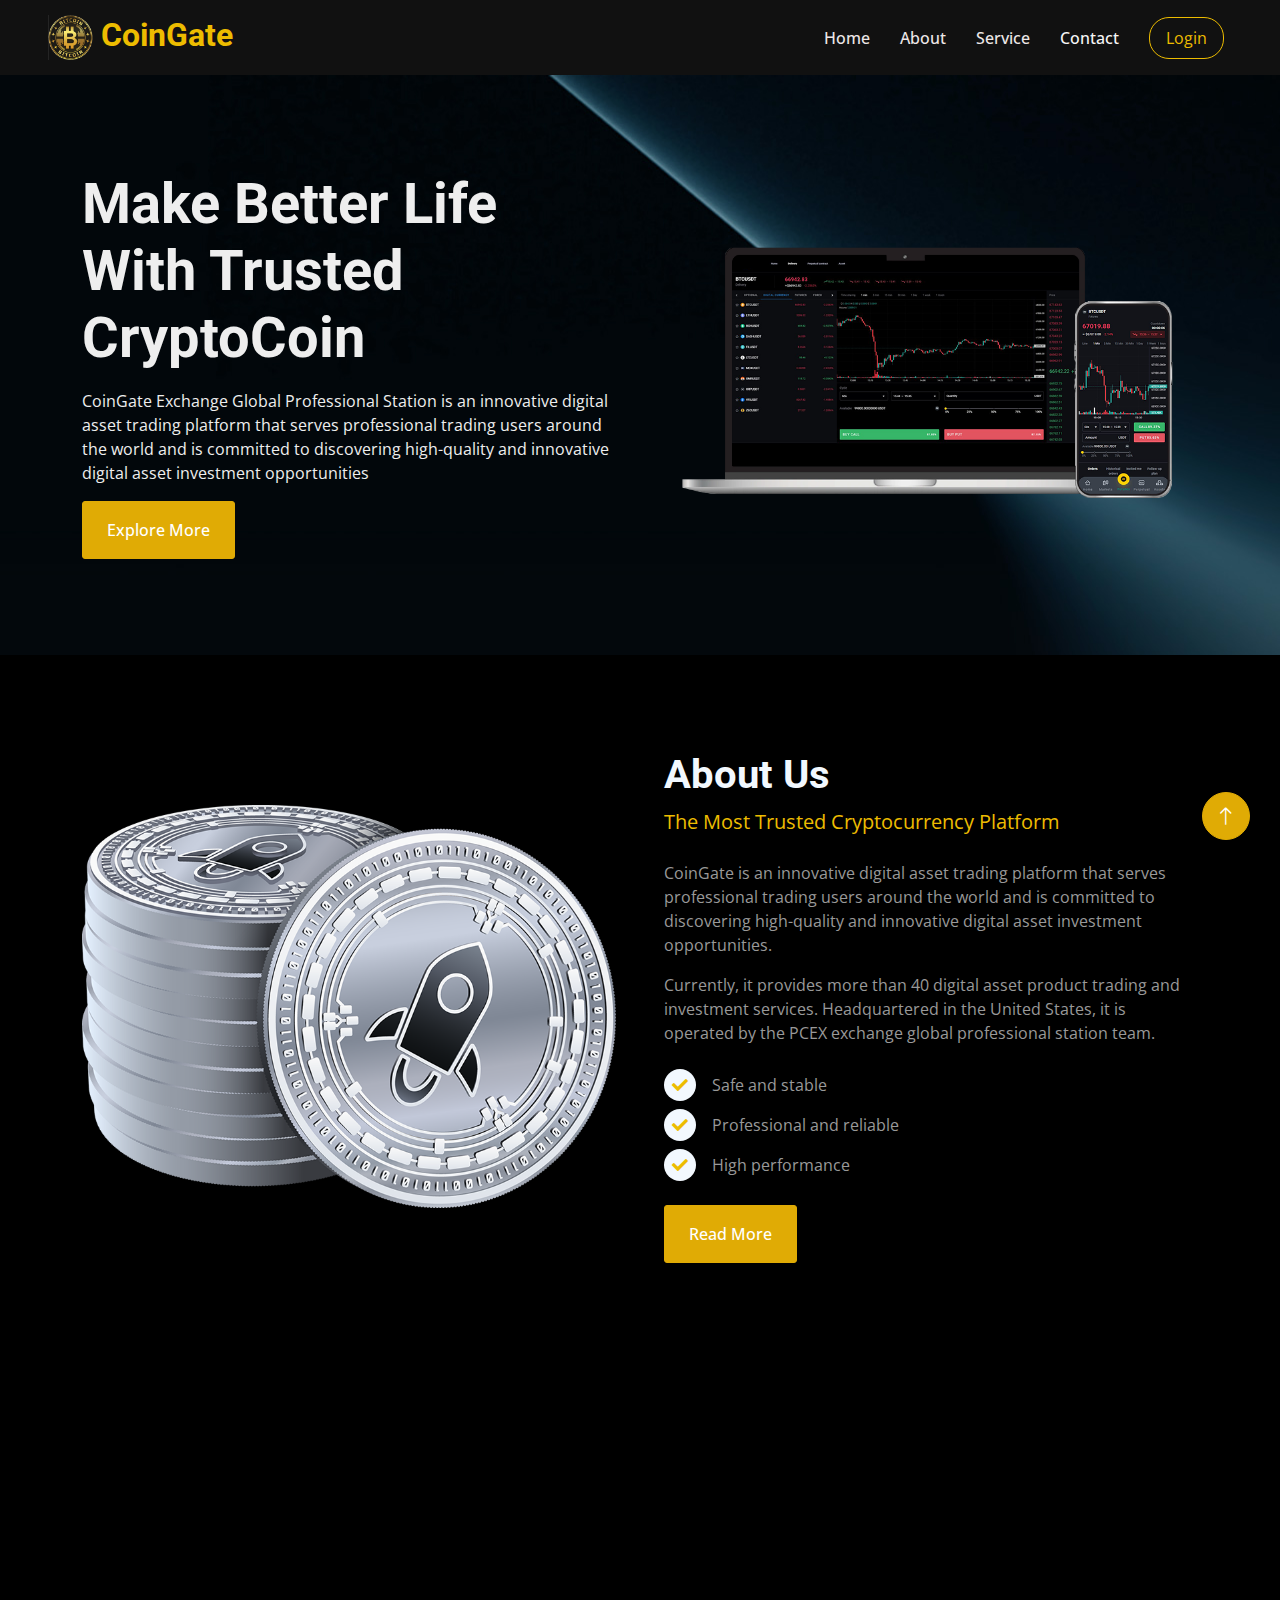
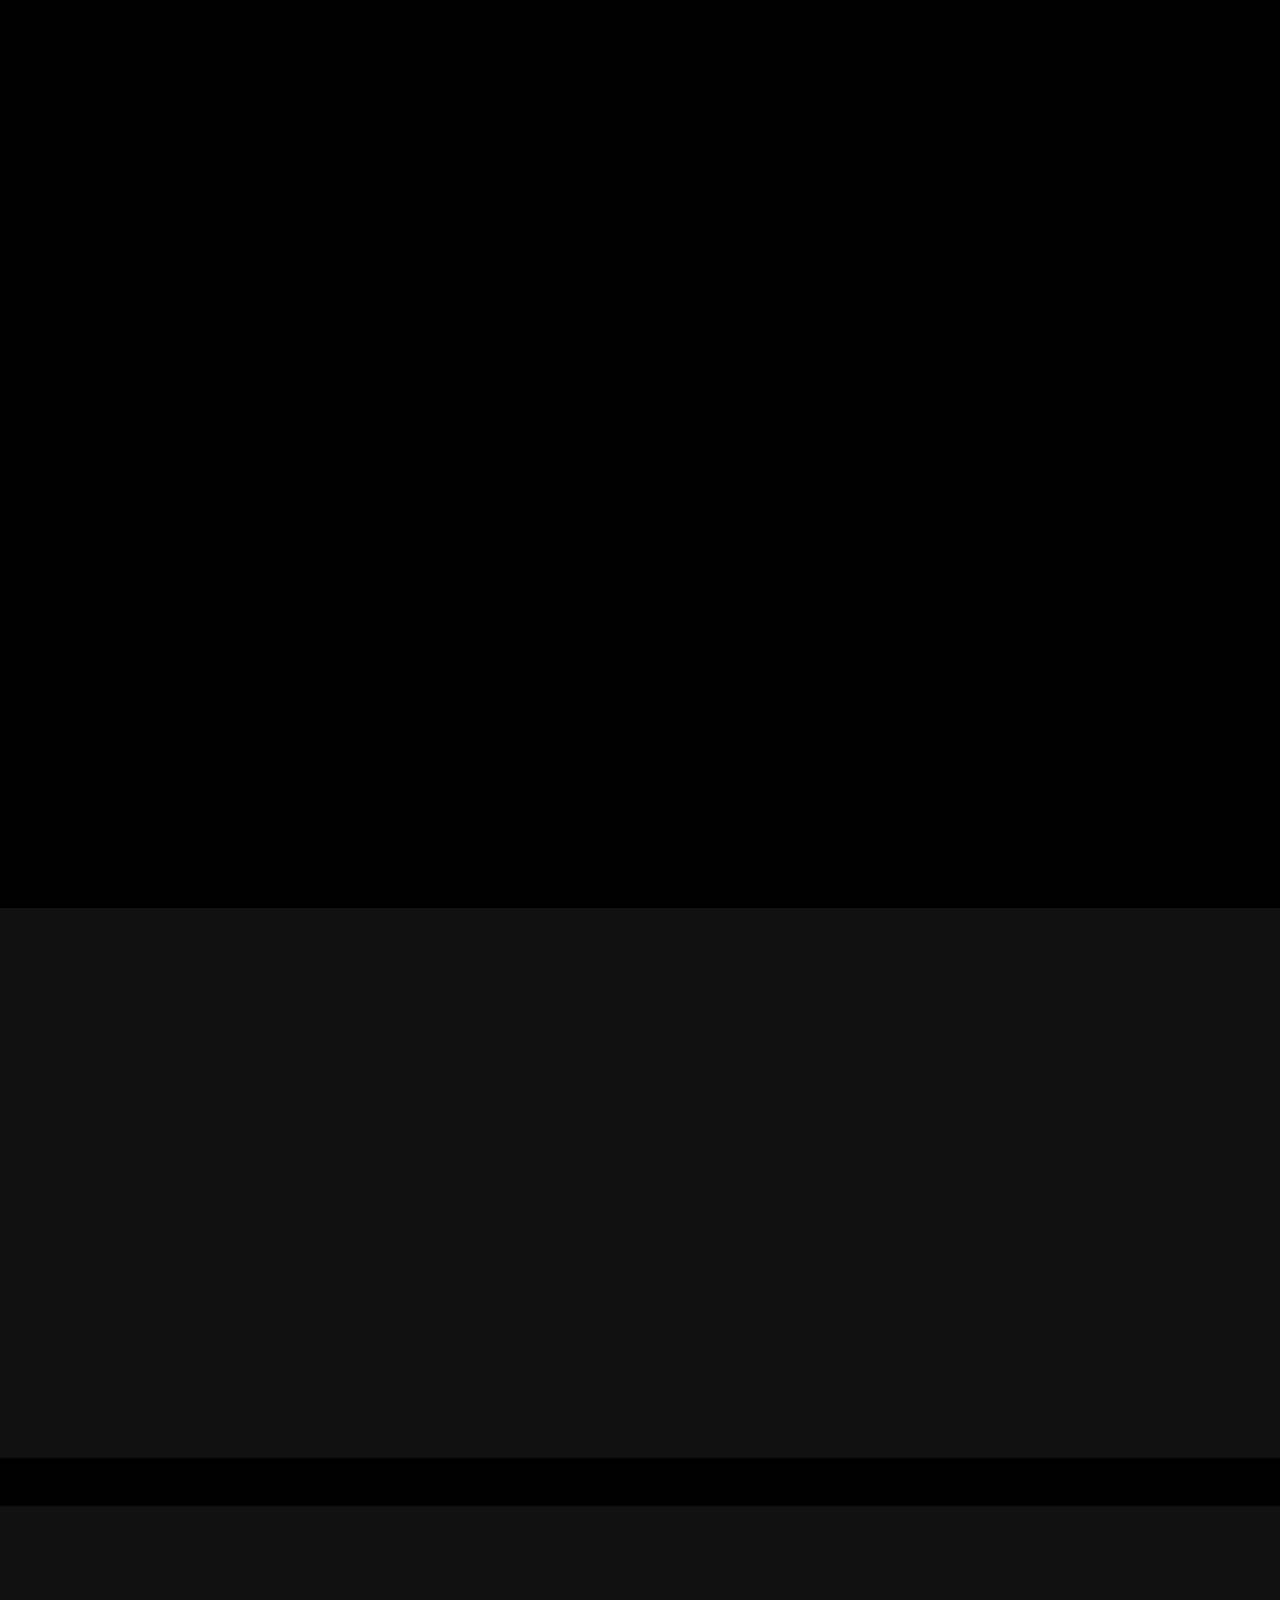
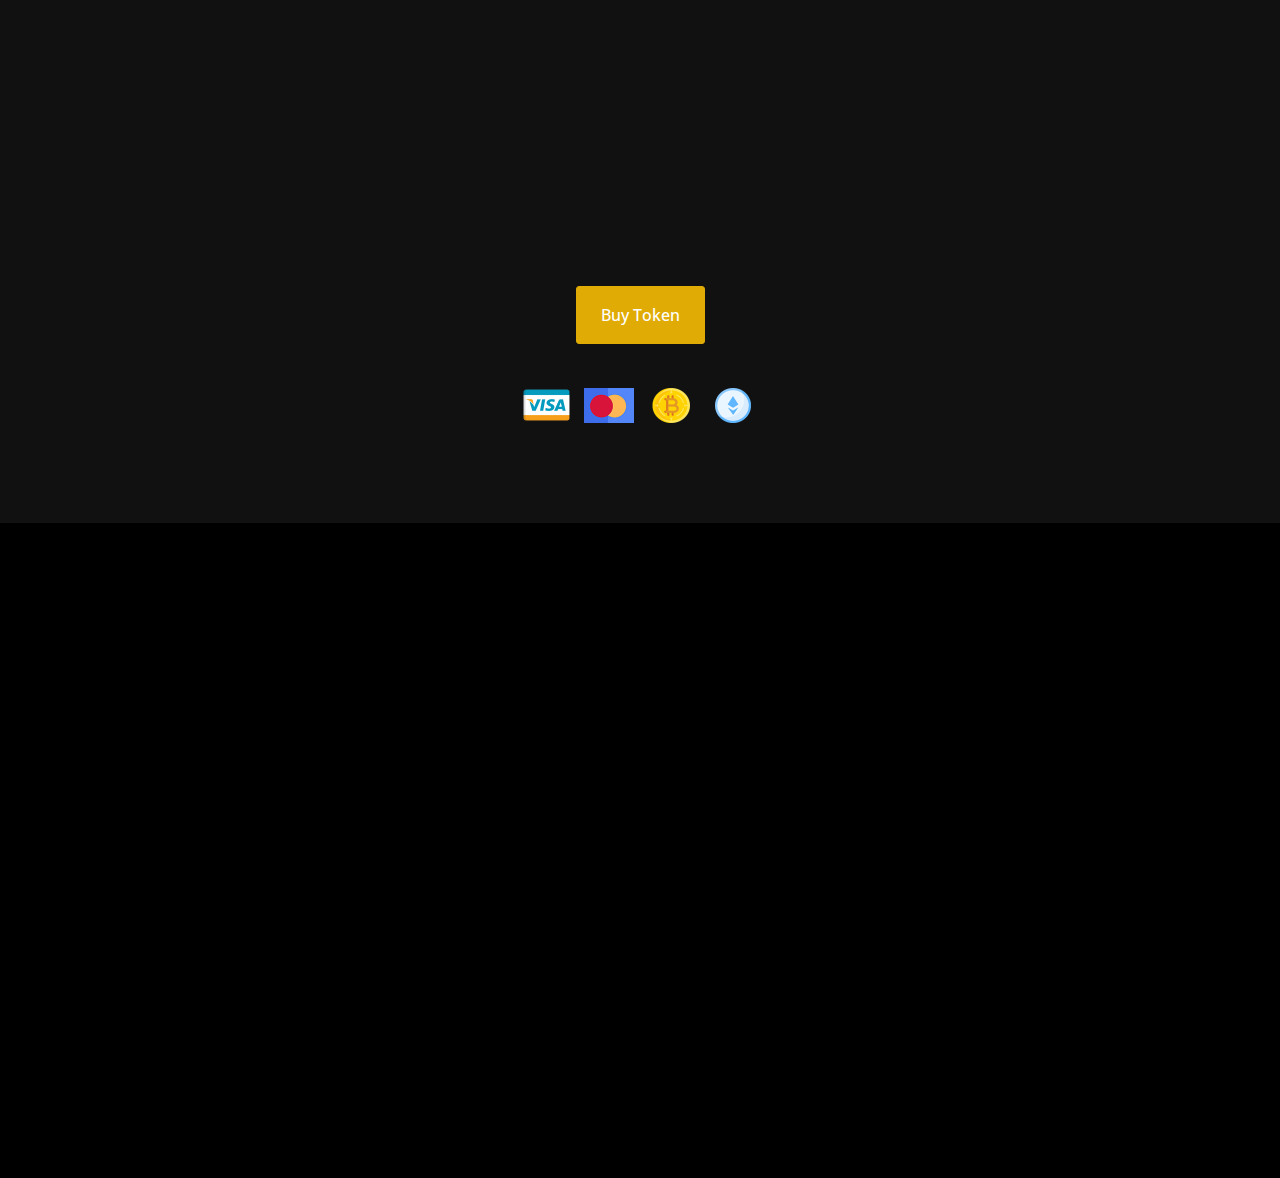
==== index.html @ e9c03dfb "Add files via upload" ====
<!DOCTYPE html>
<html lang="en">

    <head>
        <meta charset="utf-8">
        <title>CryptoCoin</title>
        <meta content="width=device-width, initial-scale=1.0" name="viewport">
        <meta content="" name="keywords">
        <meta content="" name="description">

        <!-- Favicon -->
        <link href="img/logo.png" rel="icon">

        <!-- Google Web Fonts -->
        <link rel="preconnect" href="https://fonts.googleapis.com">
        <link rel="preconnect" href="https://fonts.gstatic.com" crossorigin>
        <link href="https://fonts.googleapis.com/css2?family=Open+Sans:wght@400;500&family=Roboto:wght@500;700&display=swap" rel="stylesheet">

        <!-- Icon Font Stylesheet -->
        <link href="https://cdnjs.cloudflare.com/ajax/libs/font-awesome/5.10.0/css/all.min.css" rel="stylesheet">
        <link href="https://cdn.jsdelivr.net/npm/bootstrap-icons@1.4.1/font/bootstrap-icons.css" rel="stylesheet">

        <!-- Libraries Stylesheet -->
        <link href="lib/animate/animate.min.css" rel="stylesheet">
        <link href="lib/owlcarousel/assets/owl.carousel.min.css" rel="stylesheet">

        <!-- Customized Bootstrap Stylesheet -->
        <link href="css/bootstrap.min.css" rel="stylesheet">

        <!-- Template Stylesheet -->
        <link href="css/style.css" rel="stylesheet">
    </head>

    <body>
        <!-- Spinner Start -->
        <div id="spinner" class="show bg-white position-fixed translate-middle w-100 vh-100 top-50 start-50 d-flex align-items-center justify-content-center">
            <div class="spinner-grow text-primary" role="status"></div>
        </div>
        <!-- Spinner End -->


        <!-- Navbar Start -->
        <nav class="navbar navbar-expand-lg bg-dark sticky-top p-0 px-4 px-lg-5">
            <a href="index.html" class="navbar-brand d-flex align-items-center">
                <h2 class="m-0 text-primary"><img class="img-fluid me-2" src="img/logo.png" alt="" style="width: 45px;">CoinGate</h2>
            </a>
            <button type="button" class="navbar-toggler" data-bs-toggle="collapse" data-bs-target="#navbarCollapse">
                <span class="navbar-toggler-icon"></span>
            </button>
            <div class="collapse navbar-collapse" id="navbarCollapse">
                <div class="navbar-nav ms-auto py-4 py-lg-0">
                    <a href="index.html" class="nav-item nav-link">Home</a>
                    <a href="#about" class="nav-item nav-link">About</a>
                    <a href="#service" class="nav-item nav-link">Service</a>
                    <a href="#contact" class="nav-item nav-link active">Contact</a>
                </div>
                <div class="h-100 d-lg-inline-flex align-items-center d-none">
                    <a class="btn-nav me-2" href="login.html">Login</a>
                </div>
            </div>
        </nav>
        <!-- Navbar End -->

        <!-- Header Start -->
        <div class="container-fluid hero-header py-5 mb-5">
            <div class="container py-5">
                <div class="row g-5 align-items-center">
                    <div class="col-lg-6">
                        <h1 class="display-4 mb-3 animated slideInDown">Make Better Life With Trusted CryptoCoin</h1>
                        <p class="animated slideInDown">CoinGate Exchange Global Professional Station is an innovative digital asset trading platform that serves professional trading users around the world and is committed to discovering high-quality and innovative digital asset investment opportunities</p>
                        <a href="" class="btn btn-primary py-3 px-4 animated slideInDown">Explore More</a>
                    </div>
                    <div class="col-lg-6 animated fadeIn">
                        <img class="img-fluid animated pulse infinite" style="animation-duration: 3s;" src="img/download_bg.d652e23c.png" alt="">
                    </div>
                </div>
            </div>
        </div>
        <!-- Header End -->

        <!-- About Start -->
        <div class="container-xxl py-5">
            <div class="container">
                <div class="row g-5 align-items-center">
                    <div class="col-lg-6 wow fadeInUp" data-wow-delay="0.1s">
                        <img class="img-fluid" src="img/about.png" alt="">
                    </div>
                    <div class="col-lg-6 wow fadeInUp about" data-wow-delay="0.5s">
                        <div class="h-100">
                            <h1 class="display-6 text-light">About Us</h1>
                            <p class="text-primary fs-5 mb-4">The Most Trusted Cryptocurrency Platform</p>
                            <p>CoinGate is an innovative digital asset trading platform that serves professional trading users around the world and is committed to discovering high-quality and innovative digital asset investment opportunities.
                            </p>
                            <p class="mb-4">Currently, it provides more than 40 digital asset product trading and investment services. Headquartered in the United States, it is operated by the PCEX exchange global professional station team.</p>
                            <div class="d-flex align-items-center mb-2">
                                <i class="fa fa-check bg-light text-primary btn-sm-square rounded-circle me-3 fw-bold"></i>
                                <span>Safe and stable</span>
                            </div>
                            <div class="d-flex align-items-center mb-2">
                                <i class="fa fa-check bg-light text-primary btn-sm-square rounded-circle me-3 fw-bold"></i>
                                <span>Professional and reliable</span>
                            </div>
                            <div class="d-flex align-items-center mb-4">
                                <i class="fa fa-check bg-light text-primary btn-sm-square rounded-circle me-3 fw-bold"></i>
                                <span>High performance</span>
                            </div>
                            <a class="btn btn-primary py-3 px-4" href="">Read More</a>
                        </div>
                    </div>
                </div>
            </div>
        </div>
        <!-- About End -->

        <!-- Facts Start -->
        <div class="container-xxl py-5 my-5">
            <div class="container py-5 facts">
                <div class="row g-5">
                    <div class="col-lg-4 col-md-6 text-center wow fadeIn" data-wow-delay="0.1s">
                        <div class="card">
                            <div class="card-body">
                                <img class="img-fluid mb-4" src="img/worldico.png" width="100" alt="">
                                <h1 class="display-4 text-light" data-toggle="counter-up">200</h1>
                                <p class="fs-5 text-primary mb-0">Today Transactions</p>
                            </div>
                        </div>
                    </div>
                    <div class="col-lg-4 col-md-6 text-center wow fadeIn" data-wow-delay="0.3s">
                        <div class="card">
                            <div class="card-body">
                                <img class="img-fluid mb-4" src="img/My+Post.png" width="100" alt="">
                                <h1 class="display-4 text-light" data-toggle="counter-up">3000</h1>
                                <p class="fs-5 text-primary mb-0">Monthly Transactions</p>
                            </div>
                        </div>
                    </div>
                    <div class="col-lg-4 col-md-6 text-center wow fadeIn" data-wow-delay="0.5s">
                        <div class="card">
                            <div class="card-body">
                                <img class="img-fluid mb-4" src="img/image-asset.png" width="100" alt="">
                                <h1 class="display-4 text-light" data-toggle="counter-up">3200</h1>
                                <p class="fs-5 text-primary mb-0">Total Transactions</p>
                            </div>
                        </div>
                    </div>
                </div>
            </div>
        </div>
        <!-- Facts End -->


        <!-- Features Start -->
        <div class="container-xxl py-5">
            <div class="container">
                <div class="text-center mx-auto wow fadeInUp" data-wow-delay="0.1s" style="max-width: 500px;">
                    <h1 class="display-6 text-light">Why Us!</h1>
                    <p class="text-primary fs-5 mb-5">The Best In The crypto Industry</p>
                </div>
                <div class="row g-5">
                    <div class="col-lg-4 col-md-6 wow fadeInUp" data-wow-delay="0.1s">
                        <div class="d-flex align-items-start">
                            <img class="img-fluid flex-shrink-0" src="img/icon-7.png" alt="">
                            <div class="ps-4">
                                <h5 class="mb-3 text-light">Blockchain Technology</h5>
                                <span>Transactions are recorded on a blockchain—a digital ledger that is publicly accessible and immutable, meaning once data is recorded, it can't be changed.</span>
                            </div>
                        </div>
                    </div>
                    <div class="col-lg-4 col-md-6 wow fadeInUp" data-wow-delay="0.3s">
                        <div class="d-flex align-items-start">
                            <img class="img-fluid flex-shrink-0" src="img/icon-6.png" alt="">
                            <div class="ps-4">
                                <h5 class="mb-3 text-light">Safe & Secure</h5>
                                <span>Cryptocurrencies use advanced cryptographic techniques to secure transactions and control the creation of new units.</span>
                            </div>
                        </div>
                    </div>
                    <div class="col-lg-4 col-md-6 wow fadeInUp" data-wow-delay="0.5s">
                        <div class="d-flex align-items-start">
                            <img class="img-fluid flex-shrink-0" src="img/icon-5.png" alt="">
                            <div class="ps-4">
                                <h5 class="mb-3 text-light">Anonymity and Transparency</h5>
                                <span>While transactions are recorded on a public ledger, the identities of the people involved are often anonymous or pseudonymous.</span>
                            </div>
                        </div>
                    </div>
                    <div class="col-lg-4 col-md-6 wow fadeInUp" data-wow-delay="0.1s">
                        <div class="d-flex align-items-start">
                            <img class="img-fluid flex-shrink-0" src="img/icon-4.png" alt="">
                            <div class="ps-4">
                                <h5 class="mb-3 text-light">Faster Payments</h5>
                                <span>Many people see crypto as an alternative investment, like digital gold. Bitcoin, for example, has gone from just a few cents to tens of thousands of dollars over the years, attracting investors seeking high returns.</span>
                            </div>
                        </div>
                    </div>
                    <div class="col-lg-4 col-md-6 wow fadeInUp" data-wow-delay="0.3s">
                        <div class="d-flex align-items-start">
                            <img class="img-fluid flex-shrink-0" src="img/icon-3.png" alt="">
                            <div class="ps-4">
                                <h5 class="mb-3 text-light">Protected By Insurance</h5>
                                <span>In some parts of the world, people don’t have access to banks. All you need to use crypto is a smartphone and internet connection. It can open financial systems to the unbanked.</span>
                            </div>
                        </div>
                    </div>
                    <div class="col-lg-4 col-md-6 wow fadeInUp" data-wow-delay="0.5s">
                        <div class="d-flex align-items-start">
                            <img class="img-fluid flex-shrink-0" src="img/icon-8.png" alt="">
                            <div class="ps-4">
                                <h5 class="mb-3 text-light">24/7 Support</h5>
                                <span>Aliqu diam amet diam et eos. Clita erat ipsum et lorem et sit, sed stet lorem sit
                                    clita duo justo</span>
                            </div>
                        </div>
                    </div>
                </div>
            </div>
        </div>
        <!-- Features End -->


        <!-- Service Start -->
        <!--<div class="container-xxl bg-light py-5 my-5">
            <div class="container py-5">
                <div class="text-center mx-auto wow fadeInUp" data-wow-delay="0.1s" style="max-width: 500px;">
                    <h1 class="display-6 text-light">Services</h1>
                    <p class="text-primary fs-5 mb-5">Buy, Sell And Exchange Cryptocurrency</p>
                </div>
                <div class="row g-4">
                    <div class="col-lg-4 col-md-6 wow fadeInUp" data-wow-delay="0.1s">
                        <div class="service-item bg-white p-5">
                            <img class="img-fluid mb-4" src="img/icon-7.png" alt="">
                            <h5 class="mb-3">Currency Wallet</h5>
                            <p>Aliqu diam amet diam et eos. Clita erat ipsum et lorem et sit, sed stet lorem sit clita duo
                                justo</p>
                            <a href="">Read More <i class="fa fa-arrow-right ms-2"></i></a>
                        </div>
                    </div>
                    <div class="col-lg-4 col-md-6 wow fadeInUp" data-wow-delay="0.3s">
                        <div class="service-item bg-white p-5">
                            <img class="img-fluid mb-4" src="img/icon-3.png" alt="">
                            <h5 class="mb-3">Currency Transaction</h5>
                            <p>Aliqu diam amet diam et eos. Clita erat ipsum et lorem et sit, sed stet lorem sit clita duo
                                justo</p>
                            <a href="">Read More <i class="fa fa-arrow-right ms-2"></i></a>
                        </div>
                    </div>
                    <div class="col-lg-4 col-md-6 wow fadeInUp" data-wow-delay="0.5s">
                        <div class="service-item bg-white p-5">
                            <img class="img-fluid mb-4" src="img/icon-9.png" alt="">
                            <h5 class="mb-3">Bitcoin Investment</h5>
                            <p>Aliqu diam amet diam et eos. Clita erat ipsum et lorem et sit, sed stet lorem sit clita duo
                                justo</p>
                            <a href="">Read More <i class="fa fa-arrow-right ms-2"></i></a>
                        </div>
                    </div>
                    <div class="col-lg-4 col-md-6 wow fadeInUp" data-wow-delay="0.1s">
                        <div class="service-item bg-white p-5">
                            <img class="img-fluid mb-4" src="img/icon-5.png" alt="">
                            <h5 class="mb-3">Currency Exchange</h5>
                            <p>Aliqu diam amet diam et eos. Clita erat ipsum et lorem et sit, sed stet lorem sit clita duo
                                justo</p>
                            <a href="">Read More <i class="fa fa-arrow-right ms-2"></i></a>
                        </div>
                    </div>
                    <div class="col-lg-4 col-md-6 wow fadeInUp" data-wow-delay="0.3s">
                        <div class="service-item bg-white p-5">
                            <img class="img-fluid mb-4" src="img/icon-2.png" alt="">
                            <h5 class="mb-3">Bitcoin Escrow</h5>
                            <p>Aliqu diam amet diam et eos. Clita erat ipsum et lorem et sit, sed stet lorem sit clita duo
                                justo</p>
                            <a href="">Read More <i class="fa fa-arrow-right ms-2"></i></a>
                        </div>
                    </div>
                    <div class="col-lg-4 col-md-6 wow fadeInUp" data-wow-delay="0.5s">
                        <div class="service-item bg-white p-5">
                            <img class="img-fluid mb-4" src="img/icon-8.png" alt="">
                            <h5 class="mb-3">Token Sale</h5>
                            <p>Aliqu diam amet diam et eos. Clita erat ipsum et lorem et sit, sed stet lorem sit clita duo
                                justo</p>
                            <a href="">Read More <i class="fa fa-arrow-right ms-2"></i></a>
                        </div>
                    </div>
                </div>
            </div>
        </div>-->
        <!-- Service End -->


        <!-- Roadmap Start -->
        <div class="container-xxl py-5 bg-dark">
            <div class="container">
                <div class="text-center mx-auto wow fadeInUp" data-wow-delay="0.1s" style="max-width: 500px;">
                    <h1 class="display-6 text-light">Roadmap</h1>
                    <p class="text-primary fs-5 mb-5">We Translate Your Dream Into Reality</p>
                </div>
                <div class="owl-carousel roadmap-carousel wow fadeInUp" data-wow-delay="0.1s">
                    <div class="roadmap-item">
                        <div class="roadmap-point"><span></span></div>
                        <h5 class="text-light">January 2045</h5>
                        <span>Diam dolor ipsum sit amet erat ipsum lorem sit</span>
                    </div>
                    <div class="roadmap-item">
                        <div class="roadmap-point"><span></span></div>
                        <h5 class="text-light">March 2045</h5>
                        <span>Diam dolor ipsum sit amet erat ipsum lorem sit</span>
                    </div>
                    <div class="roadmap-item">
                        <div class="roadmap-point"><span></span></div>
                        <h5 class="text-light">May 2045</h5>
                        <span>Diam dolor ipsum sit amet erat ipsum lorem sit</span>
                    </div>
                    <div class="roadmap-item">
                        <div class="roadmap-point"><span></span></div>
                        <h5 class="text-light">July 2045</h5>
                        <span>Diam dolor ipsum sit amet erat ipsum lorem sit</span>
                    </div>
                    <div class="roadmap-item">
                        <div class="roadmap-point"><span></span></div>
                        <h5 class="text-light">September 2045</h5>
                        <span>Diam dolor ipsum sit amet erat ipsum lorem sit</span>
                    </div>
                    <div class="roadmap-item">
                        <div class="roadmap-point"><span></span></div>
                        <h5 class="text-light">November 2045</h5>
                        <span>Diam dolor ipsum sit amet erat ipsum lorem sit</span>
                    </div>
                </div>
            </div>
        </div>
        <!-- Roadmap End -->


        <!-- Token Sale Start -->
        <div class="container-xxl bg-dark py-5 my-5">
            <div class="container py-5">
                <div class="text-center mx-auto wow fadeInUp" data-wow-delay="0.1s" style="max-width: 500px;">
                    <h1 class="display-6 text-light">Token Sale</h1>
                    <p class="text-primary fs-5 mb-5">Token Sale Countdown</p>
                </div>
                <div class="row g-3">
                    <div class="col-6 col-md-3 wow fadeIn" data-wow-delay="0.1s">
                        <div class="bg-white text-center p-3">
                            <h1 class="mb-0">20</h1>
                            <span class="text-primary fs-5">Days</span>
                        </div>
                    </div>
                    <div class="col-6 col-md-3 wow fadeIn" data-wow-delay="0.3s">
                        <div class="bg-white text-center p-3">
                            <h1 class="mb-0">7</h1>
                            <span class="text-primary fs-5">Hours</span>
                        </div>
                    </div>
                    <div class="col-6 col-md-3 wow fadeIn" data-wow-delay="0.5s">
                        <div class="bg-white text-center p-3">
                            <h1 class="mb-0">0</h1>
                            <span class="text-primary fs-5">Minutes</span>
                        </div>
                    </div>
                    <div class="col-6 col-md-3 wow fadeIn" data-wow-delay="0.7s">
                        <div class="bg-white text-center p-3">
                            <h1 class="mb-0">0</h1>
                            <span class="text-primary fs-5">Seconds</span>
                        </div>
                    </div>
                    <div class="col-12 text-center py-4">
                        <a class="btn btn-primary py-3 px-4" href="">Buy Token</a>
                    </div>
                    <div class="col-12 text-center">
                        <img class="img-fluid m-1" src="img/payment-1.png" alt="" style="width: 50px;">
                        <img class="img-fluid m-1" src="img/payment-2.png" alt="" style="width: 50px;">
                        <img class="img-fluid m-1" src="img/payment-3.png" alt="" style="width: 50px;">
                        <img class="img-fluid m-1" src="img/payment-4.png" alt="" style="width: 50px;">
                    </div>
                </div>
            </div>
        </div>
        <!-- Token Sale Start -->


        <!-- FAQs Start -->
        <!--<div class="container-xxl py-5">
            <div class="container">
                <div class="text-center mx-auto wow fadeInUp" data-wow-delay="0.1s" style="max-width: 500px;">
                    <h1 class="display-6">FAQs</h1>
                    <p class="text-primary fs-5 mb-5">Frequently Asked Questions</p>
                </div>
                <div class="row justify-content-center">
                    <div class="col-lg-10">
                        <div class="accordion" id="accordionExample">
                            <div class="accordion-item wow fadeInUp" data-wow-delay="0.1s">
                                <h2 class="accordion-header" id="headingOne">
                                    <button class="accordion-button" type="button" data-bs-toggle="collapse" data-bs-target="#collapseOne" aria-expanded="true" aria-controls="collapseOne">
                                        How to build a website?
                                    </button>
                                </h2>
                                <div id="collapseOne" class="accordion-collapse collapse show" aria-labelledby="headingOne" data-bs-parent="#accordionExample">
                                    <div class="accordion-body">
                                        Dolor nonumy tempor elitr et rebum ipsum sit duo duo. Diam sed sed magna et magna
                                        diam aliquyam amet dolore ipsum erat duo. Sit rebum magna duo labore no diam.
                                    </div>
                                </div>
                            </div>
                            <div class="accordion-item wow fadeInUp" data-wow-delay="0.2s">
                                <h2 class="accordion-header" id="headingTwo">
                                    <button class="accordion-button collapsed" type="button" data-bs-toggle="collapse" data-bs-target="#collapseTwo" aria-expanded="false" aria-controls="collapseTwo">
                                        How long will it take to get a new website?
                                    </button>
                                </h2>
                                <div id="collapseTwo" class="accordion-collapse collapse" aria-labelledby="headingTwo" data-bs-parent="#accordionExample">
                                    <div class="accordion-body">
                                        Dolor nonumy tempor elitr et rebum ipsum sit duo duo. Diam sed sed magna et magna
                                        diam aliquyam amet dolore ipsum erat duo. Sit rebum magna duo labore no diam.
                                    </div>
                                </div>
                            </div>
                            <div class="accordion-item wow fadeInUp" data-wow-delay="0.3s">
                                <h2 class="accordion-header" id="headingThree">
                                    <button class="accordion-button collapsed" type="button" data-bs-toggle="collapse" data-bs-target="#collapseThree" aria-expanded="false" aria-controls="collapseThree">
                                        Do you only create HTML websites?
                                    </button>
                                </h2>
                                <div id="collapseThree" class="accordion-collapse collapse" aria-labelledby="headingThree" data-bs-parent="#accordionExample">
                                    <div class="accordion-body">
                                        Dolor nonumy tempor elitr et rebum ipsum sit duo duo. Diam sed sed magna et magna
                                        diam aliquyam amet dolore ipsum erat duo. Sit rebum magna duo labore no diam.
                                    </div>
                                </div>
                            </div>
                            <div class="accordion-item wow fadeInUp" data-wow-delay="0.4s">
                                <h2 class="accordion-header" id="headingFour">
                                    <button class="accordion-button collapsed" type="button" data-bs-toggle="collapse" data-bs-target="#collapseFour" aria-expanded="true" aria-controls="collapseFour">
                                        Will my website be mobile-friendly?
                                    </button>
                                </h2>
                                <div id="collapseFour" class="accordion-collapse collapse" aria-labelledby="headingFour" data-bs-parent="#accordionExample">
                                    <div class="accordion-body">
                                        Dolor nonumy tempor elitr et rebum ipsum sit duo duo. Diam sed sed magna et magna
                                        diam aliquyam amet dolore ipsum erat duo. Sit rebum magna duo labore no diam.
                                    </div>
                                </div>
                            </div>
                            <div class="accordion-item wow fadeInUp" data-wow-delay="0.5s">
                                <h2 class="accordion-header" id="headingFive">
                                    <button class="accordion-button collapsed" type="button" data-bs-toggle="collapse" data-bs-target="#collapseFive" aria-expanded="false" aria-controls="collapseFive">
                                        Will you maintain my site for me?
                                    </button>
                                </h2>
                                <div id="collapseFive" class="accordion-collapse collapse" aria-labelledby="headingFive" data-bs-parent="#accordionExample">
                                    <div class="accordion-body">
                                        Dolor nonumy tempor elitr et rebum ipsum sit duo duo. Diam sed sed magna et magna
                                        diam aliquyam amet dolore ipsum erat duo. Sit rebum magna duo labore no diam.
                                    </div>
                                </div>
                            </div>
                            <div class="accordion-item wow fadeInUp" data-wow-delay="0.6s">
                                <h2 class="accordion-header" id="headingSix">
                                    <button class="accordion-button collapsed" type="button" data-bs-toggle="collapse" data-bs-target="#collapseSix" aria-expanded="false" aria-controls="collapseSix">
                                        I’m on a strict budget. Do you have any low cost options?
                                    </button>
                                </h2>
                                <div id="collapseSix" class="accordion-collapse collapse" aria-labelledby="headingSix" data-bs-parent="#accordionExample">
                                    <div class="accordion-body">
                                        Dolor nonumy tempor elitr et rebum ipsum sit duo duo. Diam sed sed magna et magna
                                        diam aliquyam amet dolore ipsum erat duo. Sit rebum magna duo labore no diam.
                                    </div>
                                </div>
                            </div>
                            <div class="accordion-item wow fadeInUp" data-wow-delay="0.7s">
                                <h2 class="accordion-header" id="headingSeven">
                                    <button class="accordion-button collapsed" type="button" data-bs-toggle="collapse" data-bs-target="#collapseSeven" aria-expanded="false" aria-controls="collapseSeven">
                                        Will you maintain my site for me?
                                    </button>
                                </h2>
                                <div id="collapseSeven" class="accordion-collapse collapse" aria-labelledby="headingSeven" data-bs-parent="#accordionExample">
                                    <div class="accordion-body">
                                        Dolor nonumy tempor elitr et rebum ipsum sit duo duo. Diam sed sed magna et magna
                                        diam aliquyam amet dolore ipsum erat duo. Sit rebum magna duo labore no diam.
                                    </div>
                                </div>
                            </div>
                            <div class="accordion-item wow fadeInUp" data-wow-delay="0.8s">
                                <h2 class="accordion-header" id="headingEight">
                                    <button class="accordion-button collapsed" type="button" data-bs-toggle="collapse" data-bs-target="#collapseEight" aria-expanded="false" aria-controls="collapseEight">
                                        I’m on a strict budget. Do you have any low cost options?
                                    </button>
                                </h2>
                                <div id="collapseEight" class="accordion-collapse collapse" aria-labelledby="headingEight" data-bs-parent="#accordionExample">
                                    <div class="accordion-body">
                                        Dolor nonumy tempor elitr et rebum ipsum sit duo duo. Diam sed sed magna et magna
                                        diam aliquyam amet dolore ipsum erat duo. Sit rebum magna duo labore no diam.
                                    </div>
                                </div>
                            </div>
                        </div>
                    </div>
                </div>
            </div>
        </div>-->
        <!-- FAQs Start -->


        <!-- Footer Start -->
        <div class="container-fluid bg-dark footer mt-5 pt-5 wow fadeIn" data-wow-delay="0.1s">
            <div class="container py-5">
                <div class="row g-5">
                    <div class="col-md-6">
                        <h1 class="text-primary mb-4"><img class="img-fluid me-2" src="img/logo.png" alt="" style="width: 45px;">CryptoCoin</h1>
                        <span>PCEX Exchange Global Professional Station is an innovative digital asset trading platform that serves professional trading users around the world and is committed to discovering high-quality and innovative digital asset investment opportunities
                        </span>
                    </div>
                    <div class="col-md-6">
                        <h5 class="mb-4">Newsletter</h5>
                        <p>Clita erat ipsum et lorem et sit, sed stet lorem sit clita.</p>
                        <div class="position-relative">
                            <input class="form-control bg-transparent w-100 py-3 ps-4 pe-5" type="text" placeholder="Your email">
                            <button type="button" class="btn btn-primary py-2 px-3 position-absolute top-0 end-0 mt-2 me-2">SignUp</button>
                        </div>
                    </div>
                    <div class="col-lg-3 col-md-6">
                        <h5 class="mb-4">Get In Touch</h5>
                        <p><i class="fa fa-map-marker-alt me-3"></i>123 Street, New York, USA</p>
                        <p><i class="fa fa-phone-alt me-3"></i>+012 345 67890</p>
                        <p><i class="fa fa-envelope me-3"></i>info@example.com</p>
                    </div>
                    <div class="col-lg-3 col-md-6">
                        <h5 class="mb-4">Our Services</h5>
                        <a class="btn btn-link" href="">Currency Wallet</a>
                        <a class="btn btn-link" href="">Currency Transaction</a>
                        <a class="btn btn-link" href="">Bitcoin Investment</a>
                        <a class="btn btn-link" href="">Token Sale</a>
                    </div>
                    <div class="col-lg-3 col-md-6">
                        <h5 class="mb-4">Quick Links</h5>
                        <a class="btn btn-link" href="">About Us</a>
                        <a class="btn btn-link" href="">Contact Us</a>
                        <a class="btn btn-link" href="">Our Services</a>
                        <a class="btn btn-link" href="">Terms & Condition</a>
                    </div>
                    <div class="col-lg-3 col-md-6">
                        <h5 class="mb-4">Follow Us</h5>
                        <div class="d-flex">
                            <a class="btn btn-square rounded-circle me-1" href=""><i class="fab fa-twitter"></i></a>
                            <a class="btn btn-square rounded-circle me-1" href=""><i class="fab fa-facebook-f"></i></a>
                            <a class="btn btn-square rounded-circle me-1" href=""><i class="fab fa-youtube"></i></a>
                            <a class="btn btn-square rounded-circle me-1" href=""><i class="fab fa-linkedin-in"></i></a>
                        </div>
                    </div>
                </div>
            </div>
            <div class="container-fluid copyright">
                <div class="container">
                    <div class="row">
                        <div class="col-md-6 text-center text-md-start mb-3 mb-md-0">
                            &copy; <a href="#">CryptoCoin</a>, All Right Reserved.
                        </div>
                        <div class="col-md-6 text-center text-md-end">
                            <!--/*** This template is free as long as you keep the footer author’s credit link/attribution link/backlink. If you'd like to use the template without the footer author’s credit link/attribution link/backlink, you can purchase the Credit Removal License from "https://htmlcodex.com/credit-removal". Thank you for your support. ***/-->
                            Designed By <a href="">Codex</a> Distributed By <a href="">Codewave</a>
                        </div>
                    </div>
                </div>
            </div>
        </div>
        <!-- Footer End -->


        <!-- Back to Top -->
        <a href="#" class="btn btn-lg btn-primary btn-lg-square rounded-circle back-to-top"><i class="bi bi-arrow-up"></i></a>


        <!-- JavaScript Libraries -->
        <script src="https://code.jquery.com/jquery-3.4.1.min.js"></script>
        <script src="https://cdn.jsdelivr.net/npm/bootstrap@5.0.0/dist/js/bootstrap.bundle.min.js"></script>
        <script src="lib/wow/wow.min.js"></script>
        <script src="lib/easing/easing.min.js"></script>
        <script src="lib/waypoints/waypoints.min.js"></script>
        <script src="lib/owlcarousel/owl.carousel.min.js"></script>
        <script src="lib/counterup/counterup.min.js"></script>

        <!-- Template Javascript -->
        <script src="js/main.js"></script>
    </body>

</html>
---- css/style.css ----
/********** Template CSS **********/
:root {
  --primary: #f6f6f6;
  --secondary: #999999;
  --light: #f2f8fe;
  --dark: #ede7e7;
}

.back-to-top {
  position: fixed;
  display: none;
  right: 30px;
  bottom: 60px;
  z-index: 99;
}
body {
  background-color: #000;
}
h4,
h5,
h6,
.h4,
.h5,
.h6 {
  font-weight: 500 !important;
}

/*** Spinner ***/
#spinner {
  opacity: 0;
  visibility: hidden;
  transition: opacity 0.5s ease-out, visibility 0s linear 0.5s;
  z-index: 99999;
}

#spinner.show {
  transition: opacity 0.5s ease-out, visibility 0s linear 0s;
  visibility: visible;
  opacity: 1;
}

/*** Button ***/
.btn {
  font-weight: 500;
  transition: 0.5s;
}

.btn.btn-primary {
  color: #ffffff;
}

.btn-square {
  width: 38px;
  height: 38px;
}

.btn-sm-square {
  width: 32px;
  height: 32px;
}

.btn-lg-square {
  width: 48px;
  height: 48px;
}

.btn-square,
.btn-sm-square,
.btn-lg-square {
  padding: 0;
  display: flex;
  align-items: center;
  justify-content: center;
  font-weight: normal;
}

/*** Navbar ***/
.navbar {
  background-color: #000;
}
.navbar.sticky-top {
  top: -100px;
  transition: 0.5s;
}

.navbar .navbar-brand {
  height: 75px;
}

.navbar .navbar-nav .nav-link {
  margin-right: 30px;
  padding: 25px 0;
  color: var(--dark);
  font-weight: 500;
  outline: none;
}

.navbar .navbar-nav .nav-link:hover,
.navbar .navbar-nav .nav-link.active {
  color: var(--primary);
}

.navbar .dropdown-toggle::after {
  border: none;
  content: "\f107";
  font-family: "Font Awesome 5 Free";
  font-weight: 900;
  vertical-align: middle;
  margin-left: 8px;
}

@media (max-width: 991.98px) {
  .navbar .navbar-nav .nav-link {
    margin-right: 0;
    padding: 10px 0;
  }

  .navbar .navbar-nav {
    border-top: 1px solid #eeeeee;
  }
}

@media (min-width: 992px) {
  .navbar .nav-item .dropdown-menu {
    display: block;
    border: none;
    margin-top: 0;
    top: 150%;
    opacity: 0;
    visibility: hidden;
    transition: 0.5s;
  }

  .navbar .nav-item:hover .dropdown-menu {
    top: 100%;
    visibility: visible;
    transition: 0.5s;
    opacity: 1;
  }
}

.navbar .btn:hover {
  color: #ffffff !important;
  background: var(--primary) !important;
}
.btn-nav {
  background-color: transparent;
  color: #edbc00;
  border: 1px solid #edbc00;
  padding: 8px 16px;
  border-radius: 20px;
}
.btn-nav:hover {
  background-color: #141000;
}
/*  fact **/
.facts .row .card {
  background-color: #1a1e27;
  border-radius: 8px;
}
/*** Header ***/
.hero-header .breadcrumb-item + .breadcrumb-item::before {
  color: var(--secondary);
}

.hero-header {
  background-image: url(../img/background.93dca4df.jpg);
}
.hero-header h1,
.hero-header p {
  color: #eeeeee;
}
/*** Service ***/
.service-item {
  position: relative;
  overflow: hidden;
}

.service-item::after {
  position: absolute;
  content: "";
  width: 0;
  height: 0;
  top: -80px;
  right: -80px;
  border: 80px solid;
  transform: rotate(45deg);
  opacity: 1;
  transition: 0.5s;
}

.service-item.bg-white::after {
  border-color: transparent transparent var(--light) transparent;
}

.service-item.bg-light::after {
  border-color: transparent transparent #ffffff transparent;
}

.service-item:hover::after {
  opacity: 0;
}

/* user form  **/
.userform {
  width: 50%;
  margin: 0 auto;
  padding: 14px 20px;
  background-color: transparent;
}
.userform .card {
  background-color: transparent;
  border: 1px solid #1a1e27;
  border-radius: 8px;
}
.userform form .form-control {
  background-color: transparent;
  padding: 16px;
  border: 1px solid #313948;
}
form .form-control:focus {
  outline: none;
  box-shadow: none;
  background-color: transparent;
}

.userform .form-check label {
  font-size: 12px;
}
.userform .form-check input {
  padding: 8px;
  background-color: transparent;
  border: 1px solid #313948;
}
.userform .btn-form {
  background-color: #edbc00;
  color: #000;
  border: none;
}
.userform .btn-signup {
  background-color: transparent;
  color: #edbc00;
  border: 1px solid #edbc00;
}
.userform .btn-signup:hover {
  background-color: #141000;
}
.userform .btn-form,
.userform .btn-signup {
  padding: 12px 14px;
  width: 100%;
  border-radius: 4px;
  font-size: 18px;
  font-weight: 500;
}

.form-foot a {
  text-decoration: none;
}
/* close login */

/*** Roadmap ***/
.roadmap-carousel {
  position: relative;
}

.roadmap-carousel::before {
  position: absolute;
  content: "";
  height: 0;
  width: 100%;
  top: 20px;
  left: 0;
  border-top: 2px dashed var(--secondary);
}

.roadmap-carousel .roadmap-item .roadmap-point {
  position: absolute;
  width: 30px;
  height: 30px;
  top: 6px;
  left: 50%;
  margin-left: -15px;
  background: #ffffff;
  border: 2px solid var(--primary);
  transform: rotate(45deg);
  display: flex;
  align-items: center;
  justify-content: center;
}

.roadmap-carousel .roadmap-item .roadmap-point span {
  display: block;
  width: 18px;
  height: 18px;
  background: var(--primary);
}

.roadmap-carousel .roadmap-item {
  position: relative;
  padding-top: 150px;
  text-align: center;
}

.roadmap-carousel .roadmap-item::before {
  position: absolute;
  content: "";
  width: 0;
  height: 115px;
  top: 0;
  left: 50%;
  transform: translateX(-50%);
  border-right: 2px dashed var(--secondary);
}

.roadmap-carousel .roadmap-item::after {
  position: absolute;
  content: "";
  width: 14px;
  height: 14px;
  top: 111px;
  left: 50%;
  margin-left: -7px;
  transform: rotate(45deg);
  background: var(--primary);
}

.roadmap-carousel .owl-nav {
  margin-top: 40px;
  display: flex;
  justify-content: center;
}

.roadmap-carousel .owl-nav .owl-prev,
.roadmap-carousel .owl-nav .owl-next {
  margin: 0 12px;
  width: 50px;
  height: 50px;
  display: flex;
  align-items: center;
  justify-content: center;
  border-radius: 50px;
  font-size: 22px;
  color: var(--light);
  background: var(--primary);
  transition: 0.5s;
}

.roadmap-carousel .owl-nav .owl-prev:hover,
.roadmap-carousel .owl-nav .owl-next:hover {
  color: var(--primary);
  background: var(--dark);
}

/*** FAQs ***/
.accordion .accordion-item {
  border: none;
  margin-bottom: 15px;
}

.accordion .accordion-button {
  background: var(--light);
  border-radius: 2px;
}

.accordion .accordion-button:not(.collapsed) {
  color: #ffffff;
  background: var(--primary);
  box-shadow: none;
}

.accordion .accordion-button:not(.collapsed)::after {
  background-image: url("data:image/svg+xml,%3csvg xmlns='http://www.w3.org/2000/svg' viewBox='0 0 16 16' fill='%23fff'%3e%3cpath fill-rule='evenodd' d='M1.646 4.646a.5.5 0 0 1 .708 0L8 10.293l5.646-5.647a.5.5 0 0 1 .708.708l-6 6a.5.5 0 0 1-.708 0l-6-6a.5.5 0 0 1 0-.708z'/%3e%3c/svg%3e");
}

.accordion .accordion-body {
  padding: 15px 0 0 0;
}

/*** Footer ***/
.footer .btn.btn-link {
  display: block;
  margin-bottom: 5px;
  padding: 0;
  text-align: left;
  color: var(--secondary);
  font-weight: normal;
  text-transform: capitalize;
  transition: 0.3s;
}

.footer .btn.btn-link::before {
  position: relative;
  content: "\f105";
  font-family: "Font Awesome 5 Free";
  font-weight: 900;
  color: var(--secondary);
  margin-right: 10px;
}

.footer .btn.btn-link:hover {
  color: var(--primary);
  letter-spacing: 1px;
  box-shadow: none;
}

.footer .btn.btn-square {
  color: var(--primary);
  border: 1px solid var(--primary);
}

.footer .btn.btn-square:hover {
  color: #ffffff;
  background: var(--primary);
}

.footer .copyright {
  padding: 25px 0;
  border-top: 1px solid rgba(17, 17, 17, 0.1);
}

.footer .copyright a {
  color: var(--primary);
}

.footer .copyright a:hover {
  color: var(--dark);
}
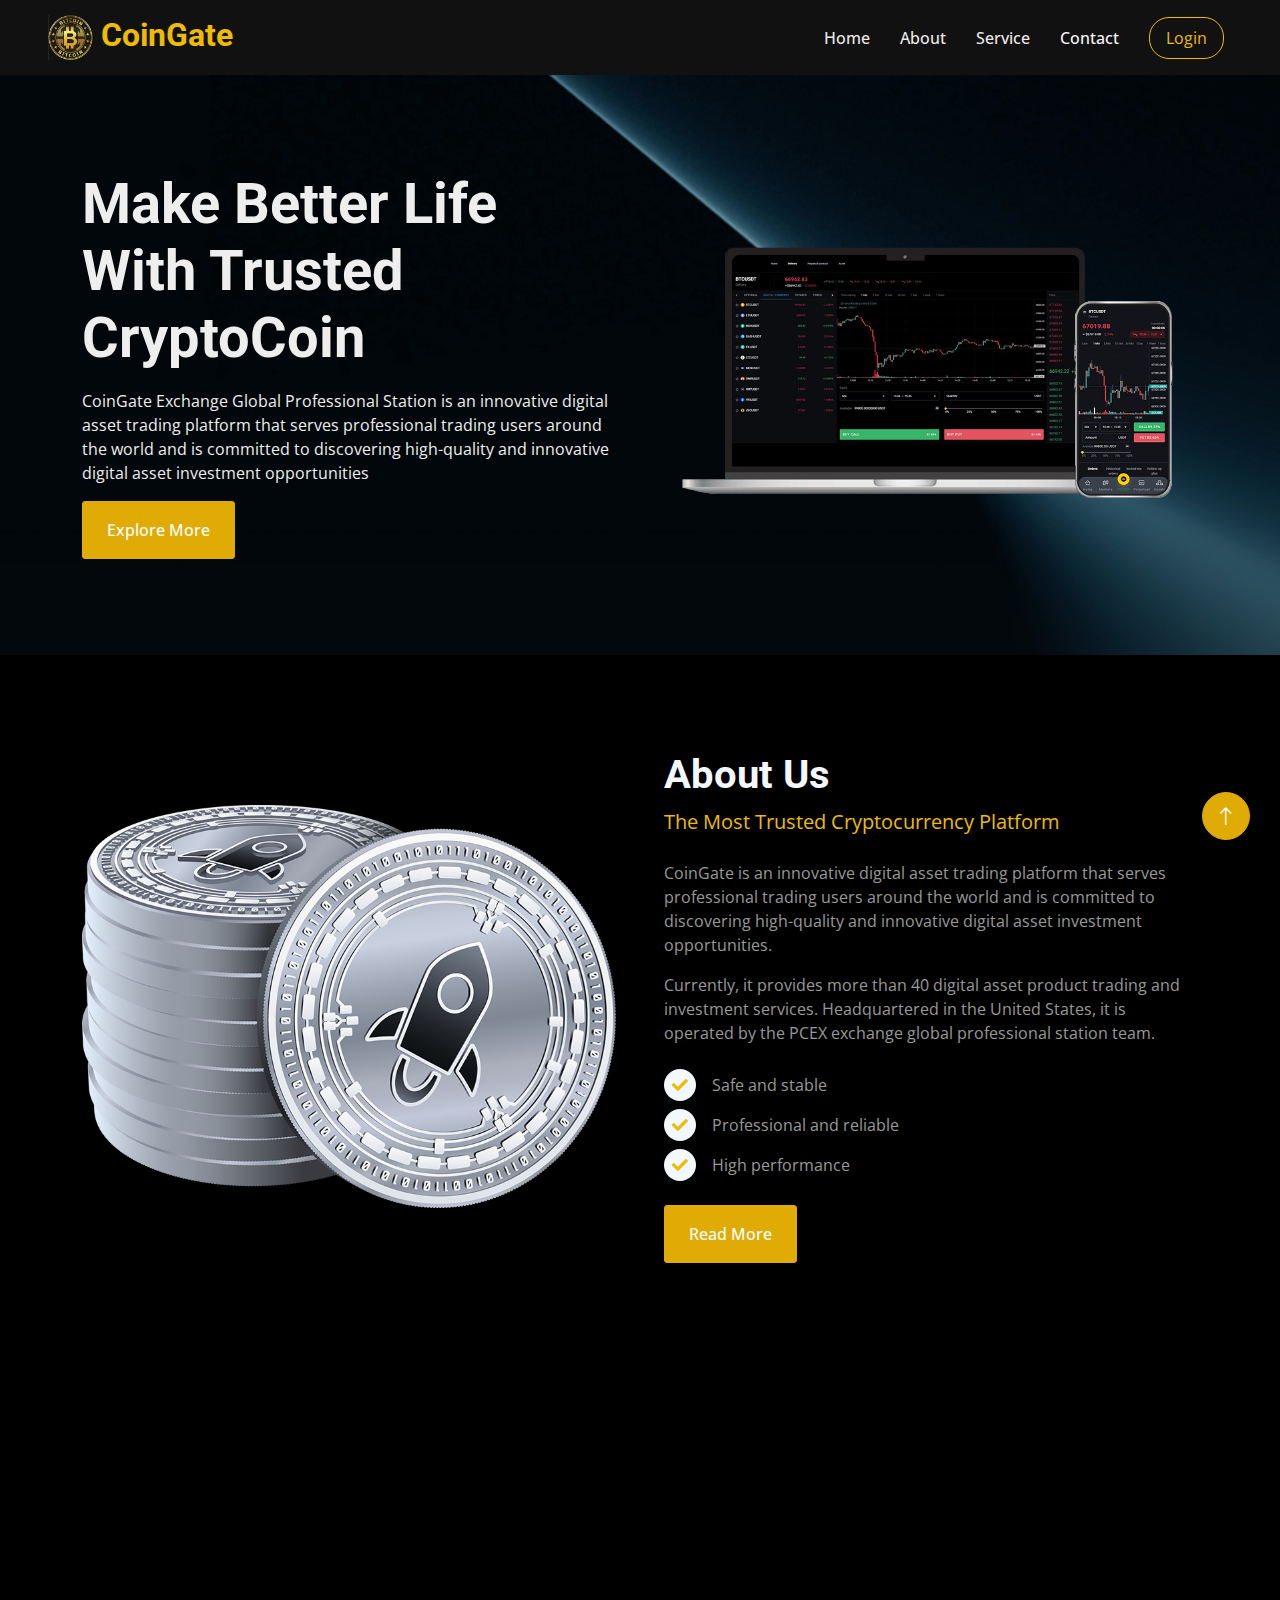
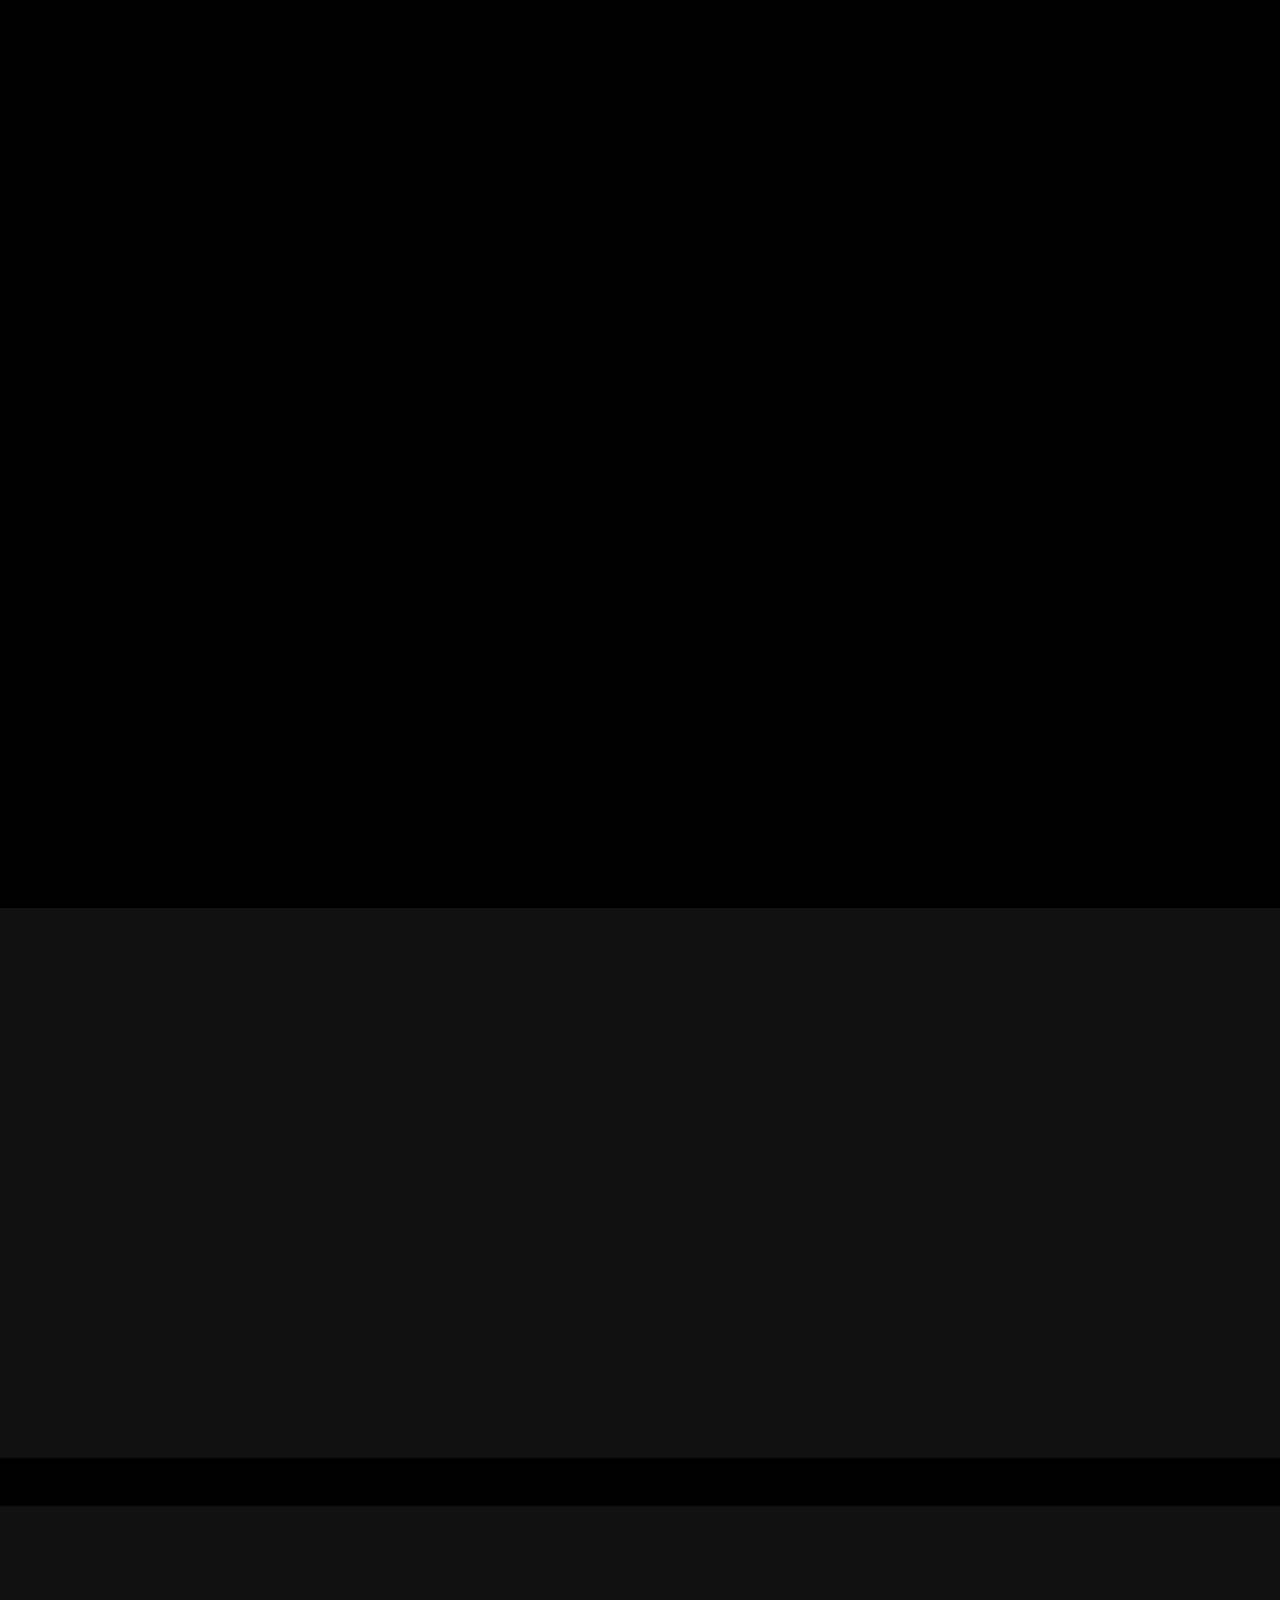
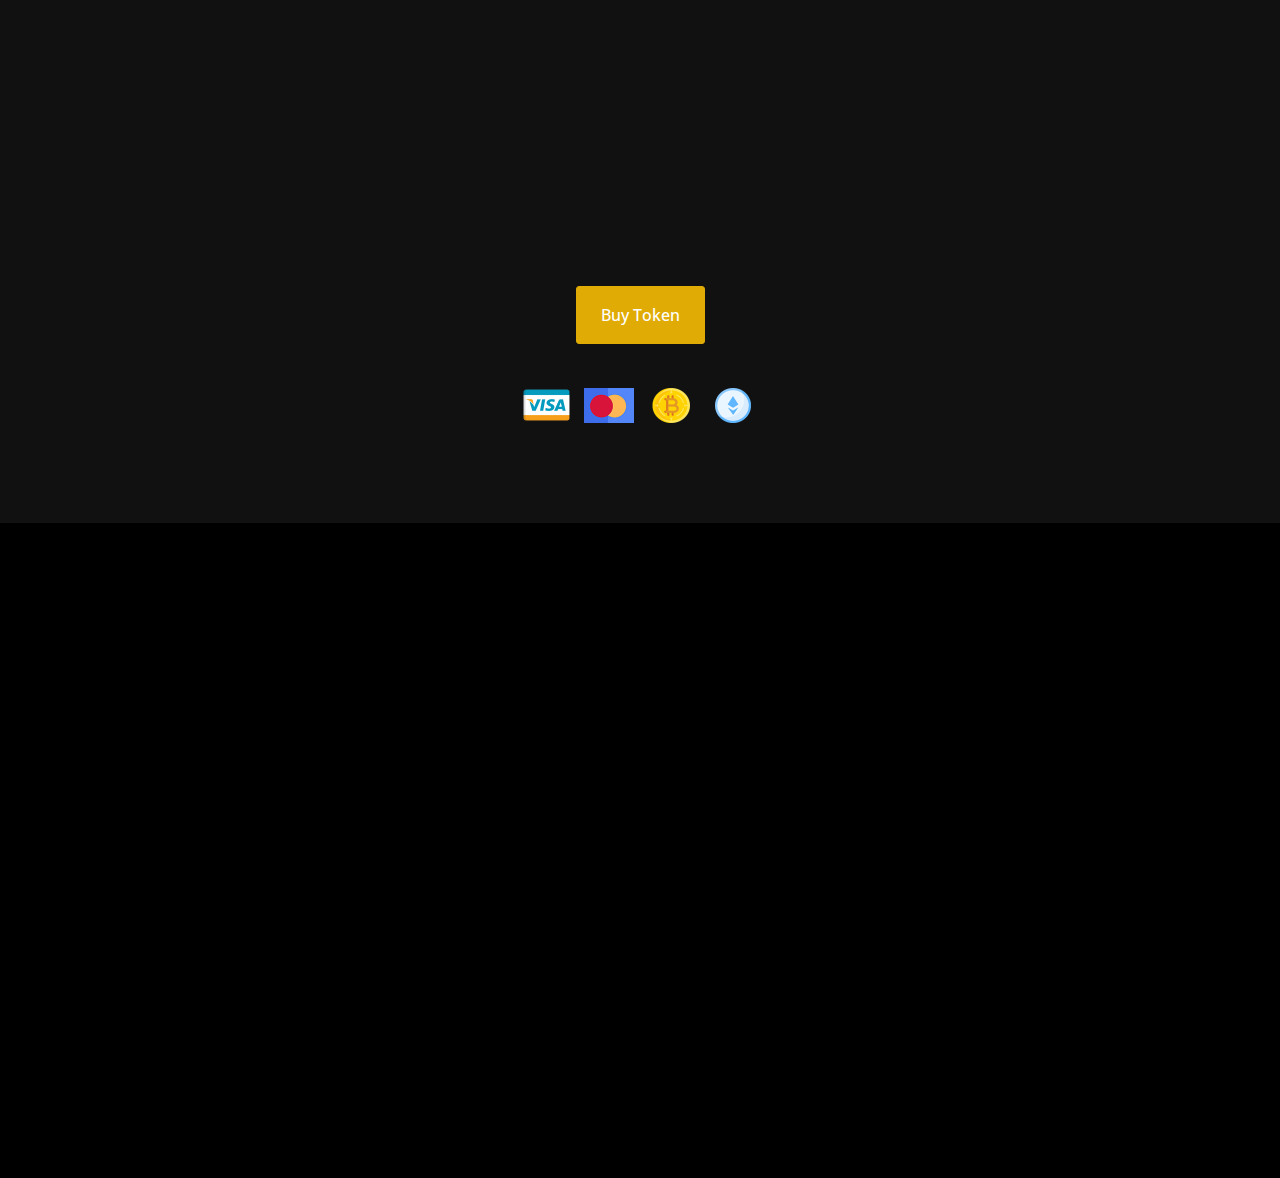
==== commit 9b567521: "Update index.html" ====
--- a/index.html
+++ b/index.html
@@ -54,7 +54,7 @@
                     <a href="#service" class="nav-item nav-link">Service</a>
                     <a href="#contact" class="nav-item nav-link active">Contact</a>
                 </div>
-                <div class="h-100 d-lg-inline-flex align-items-center d-none">
+                <div class="h-100 d-lg-inline-flex align-items-center">
                     <a class="btn-nav me-2" href="login.html">Login</a>
                 </div>
             </div>
@@ -581,4 +581,4 @@
         <script src="js/main.js"></script>
     </body>
 
-</html>+</html>
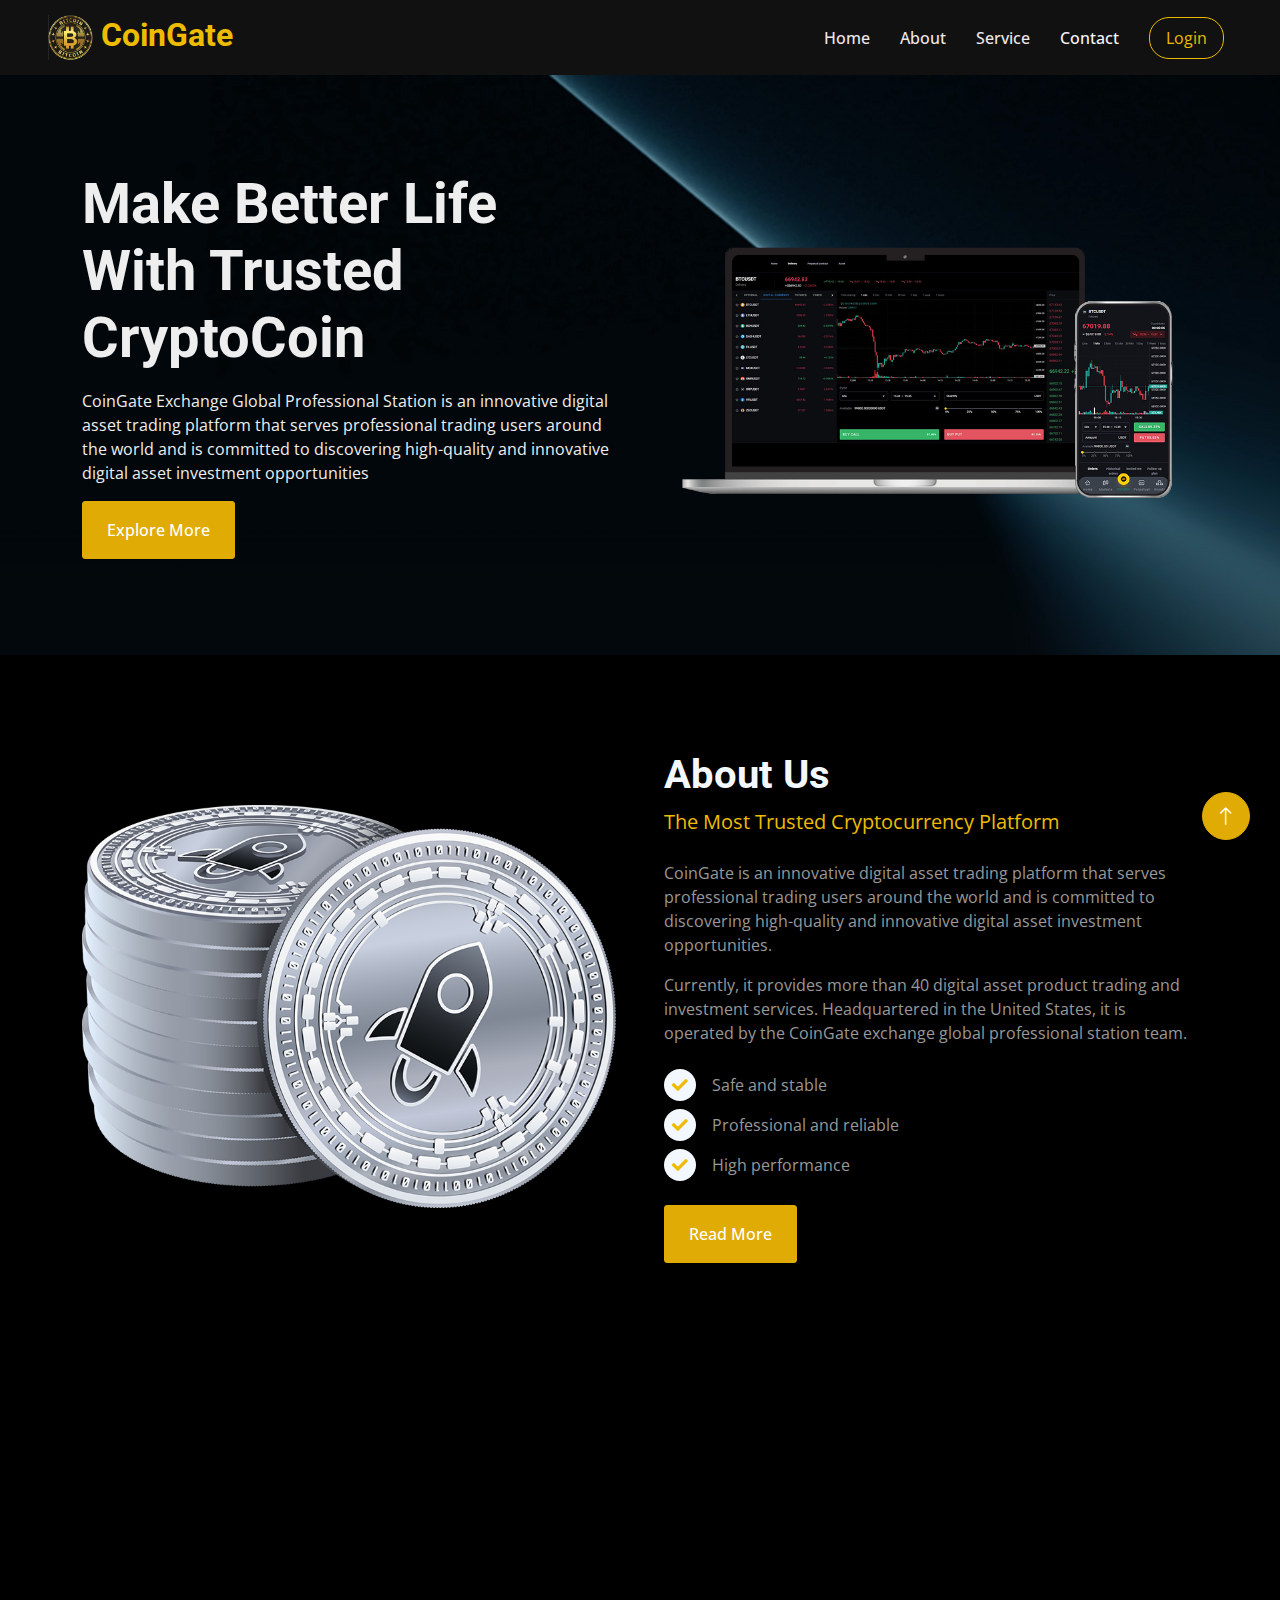
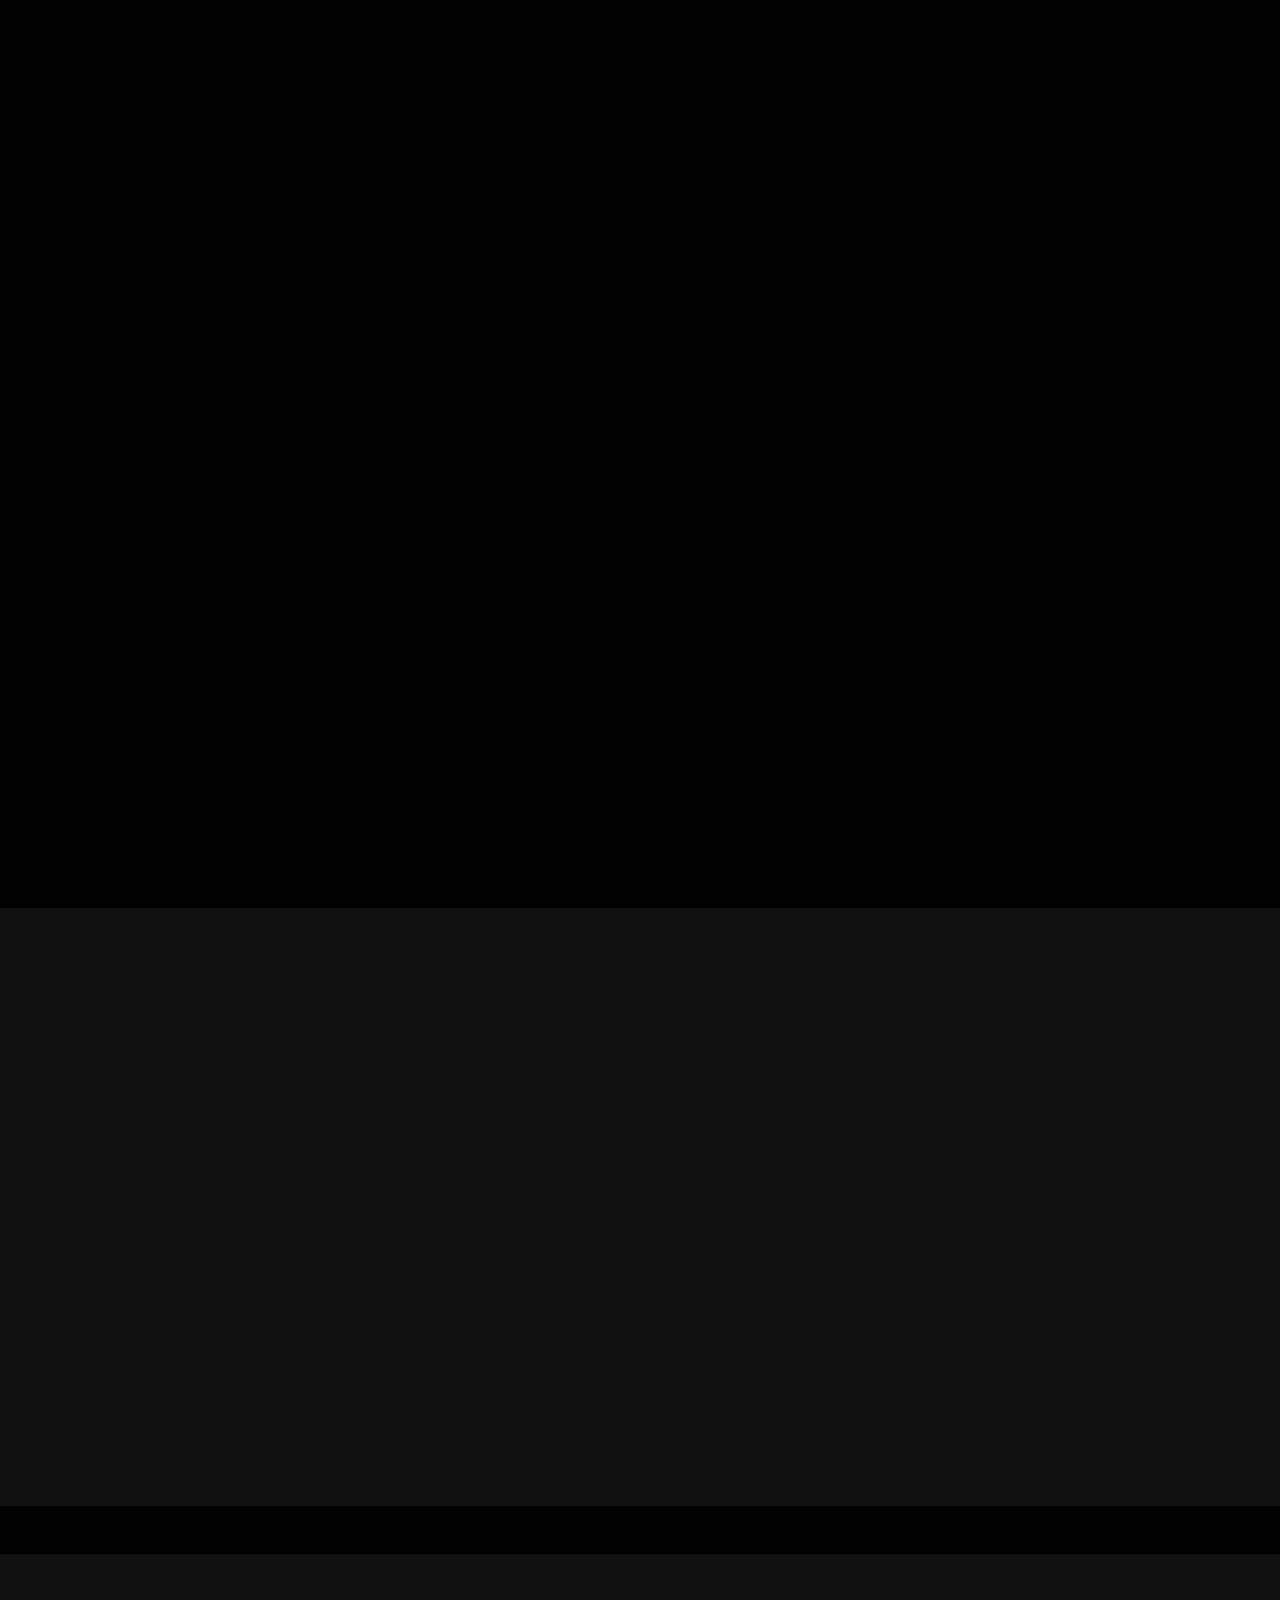
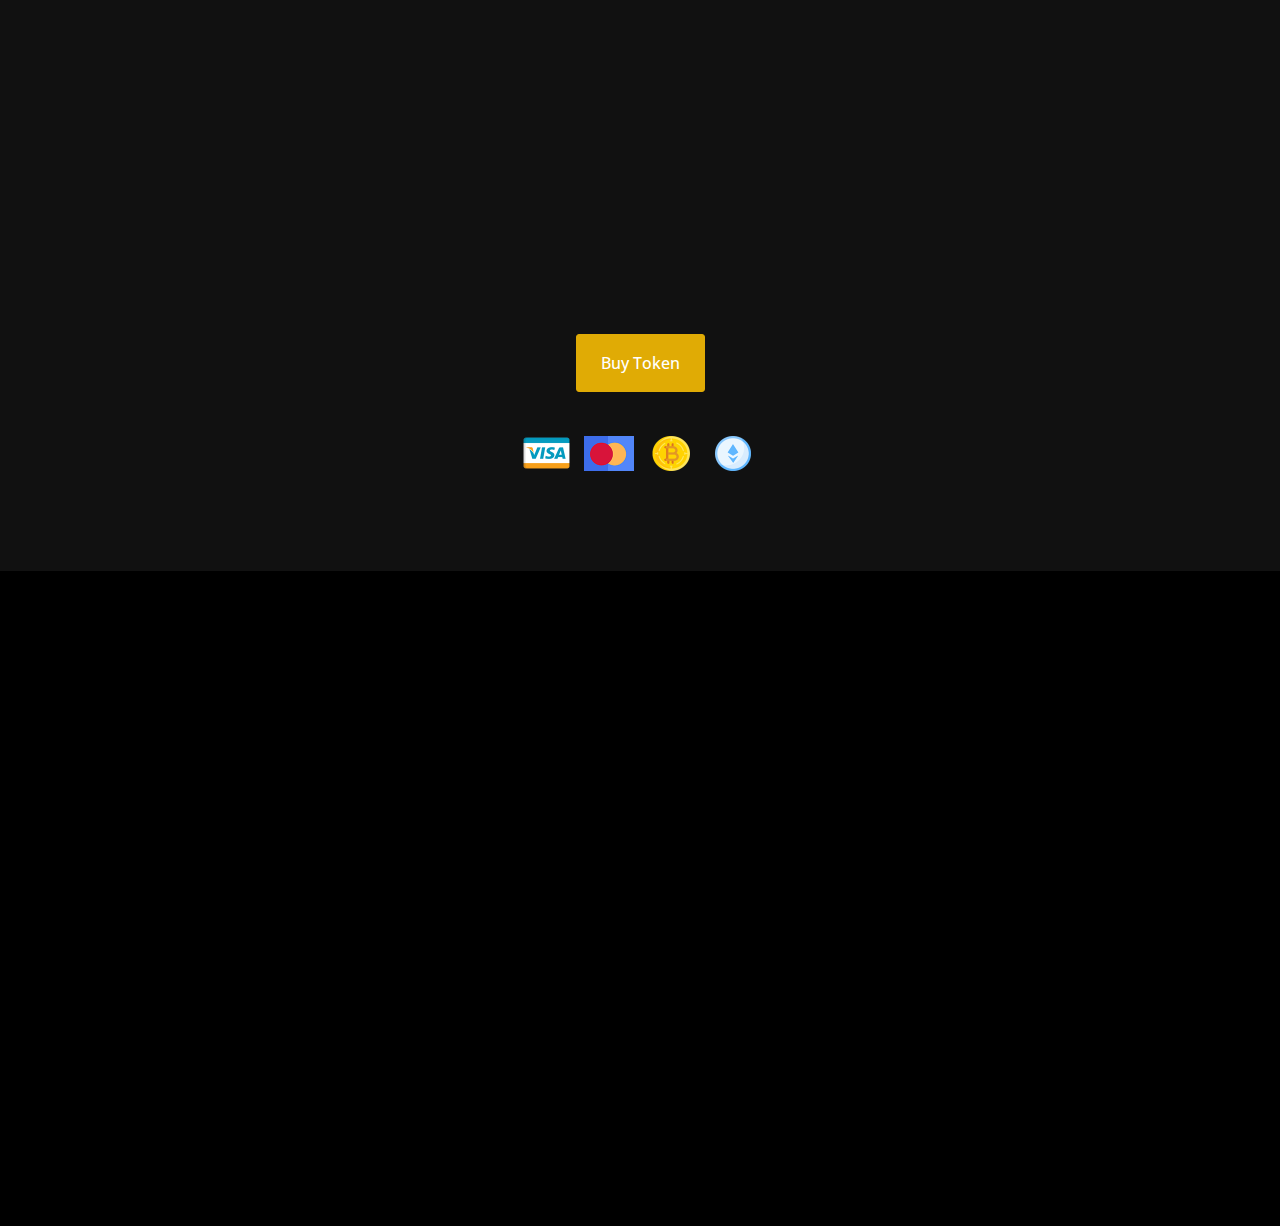
==== commit dde0e9e8: "Update index.html" ====
--- a/index.html
+++ b/index.html
@@ -3,7 +3,7 @@
 
     <head>
         <meta charset="utf-8">
-        <title>CryptoCoin</title>
+        <title>CoinGate</title>
         <meta content="width=device-width, initial-scale=1.0" name="viewport">
         <meta content="" name="keywords">
         <meta content="" name="description">
@@ -91,7 +91,7 @@
                             <p class="text-primary fs-5 mb-4">The Most Trusted Cryptocurrency Platform</p>
                             <p>CoinGate is an innovative digital asset trading platform that serves professional trading users around the world and is committed to discovering high-quality and innovative digital asset investment opportunities.
                             </p>
-                            <p class="mb-4">Currently, it provides more than 40 digital asset product trading and investment services. Headquartered in the United States, it is operated by the PCEX exchange global professional station team.</p>
+                            <p class="mb-4">Currently, it provides more than 40 digital asset product trading and investment services. Headquartered in the United States, it is operated by the CoinGate exchange global professional station team.</p>
                             <div class="d-flex align-items-center mb-2">
                                 <i class="fa fa-check bg-light text-primary btn-sm-square rounded-circle me-3 fw-bold"></i>
                                 <span>Safe and stable</span>
@@ -207,8 +207,8 @@
                             <img class="img-fluid flex-shrink-0" src="img/icon-8.png" alt="">
                             <div class="ps-4">
                                 <h5 class="mb-3 text-light">24/7 Support</h5>
-                                <span>Aliqu diam amet diam et eos. Clita erat ipsum et lorem et sit, sed stet lorem sit
-                                    clita duo justo</span>
+                                <span>Our platforms serve users across time zones. Round-the-clock support ensures every user gets help when they need it, no matter where they are.
+                                </span>
                             </div>
                         </div>
                     </div>
@@ -296,33 +296,33 @@
                 <div class="owl-carousel roadmap-carousel wow fadeInUp" data-wow-delay="0.1s">
                     <div class="roadmap-item">
                         <div class="roadmap-point"><span></span></div>
-                        <h5 class="text-light">January 2045</h5>
-                        <span>Diam dolor ipsum sit amet erat ipsum lorem sit</span>
+                        <h5 class="text-light">January 2035</h5>
+                        <span>Alpha Testing Program/Webinar: How to Use the Platform (live demo & Q&A)</span>
                     </div>
                     <div class="roadmap-item">
                         <div class="roadmap-point"><span></span></div>
-                        <h5 class="text-light">March 2045</h5>
-                        <span>Diam dolor ipsum sit amet erat ipsum lorem sit</span>
+                        <h5 class="text-light">March 2035</h5>
+                        <span>Speaking Slot at Blockchain Expo / Crypto Conferences</span>
                     </div>
                     <div class="roadmap-item">
                         <div class="roadmap-point"><span></span></div>
-                        <h5 class="text-light">May 2045</h5>
-                        <span>Diam dolor ipsum sit amet erat ipsum lorem sit</span>
+                        <h5 class="text-light">May 2035</h5>
+                        <span>NFT Giveaway or Limited Token Drop to early community</span>
                     </div>
                     <div class="roadmap-item">
                         <div class="roadmap-point"><span></span></div>
-                        <h5 class="text-light">July 2045</h5>
-                        <span>Diam dolor ipsum sit amet erat ipsum lorem sit</span>
+                        <h5 class="text-light">July 2035</h5>
+                        <span>Platform Beta Launch</span>
                     </div>
                     <div class="roadmap-item">
                         <div class="roadmap-point"><span></span></div>
-                        <h5 class="text-light">September 2045</h5>
-                        <span>Diam dolor ipsum sit amet erat ipsum lorem sit</span>
+                        <h5 class="text-light">September 2035</h5>
+                        <span>Tech Deep Dive Events (Dev Twitter Spaces, Medium blogs)</span>
                     </div>
                     <div class="roadmap-item">
                         <div class="roadmap-point"><span></span></div>
-                        <h5 class="text-light">November 2045</h5>
-                        <span>Diam dolor ipsum sit amet erat ipsum lorem sit</span>
+                        <h5 class="text-light">November 2035</h5>
+                        <span>DeFi/NFT/GameFi Collaboration Announcement</span>
                     </div>
                 </div>
             </div>
@@ -505,12 +505,12 @@
                 <div class="row g-5">
                     <div class="col-md-6">
                         <h1 class="text-primary mb-4"><img class="img-fluid me-2" src="img/logo.png" alt="" style="width: 45px;">CryptoCoin</h1>
-                        <span>PCEX Exchange Global Professional Station is an innovative digital asset trading platform that serves professional trading users around the world and is committed to discovering high-quality and innovative digital asset investment opportunities
+                        <span>CoinGate Exchange Global Professional Station is an innovative digital asset trading platform that serves professional trading users around the world and is committed to discovering high-quality and innovative digital asset investment opportunities
                         </span>
                     </div>
                     <div class="col-md-6">
                         <h5 class="mb-4">Newsletter</h5>
-                        <p>Clita erat ipsum et lorem et sit, sed stet lorem sit clita.</p>
+                        <p>Sign up for our news letter to get up-to-date information</p>
                         <div class="position-relative">
                             <input class="form-control bg-transparent w-100 py-3 ps-4 pe-5" type="text" placeholder="Your email">
                             <button type="button" class="btn btn-primary py-2 px-3 position-absolute top-0 end-0 mt-2 me-2">SignUp</button>
@@ -551,7 +551,7 @@
                 <div class="container">
                     <div class="row">
                         <div class="col-md-6 text-center text-md-start mb-3 mb-md-0">
-                            &copy; <a href="#">CryptoCoin</a>, All Right Reserved.
+                            &copy; <a href="#">CoinGate</a>, All Right Reserved.
                         </div>
                         <div class="col-md-6 text-center text-md-end">
                             <!--/*** This template is free as long as you keep the footer author’s credit link/attribution link/backlink. If you'd like to use the template without the footer author’s credit link/attribution link/backlink, you can purchase the Credit Removal License from "https://htmlcodex.com/credit-removal". Thank you for your support. ***/-->
--- a/css/style.css
+++ b/css/style.css
@@ -203,7 +203,6 @@
 
 /* user form  **/
 .userform {
-  width: 50%;
   margin: 0 auto;
   padding: 14px 20px;
   background-color: transparent;
